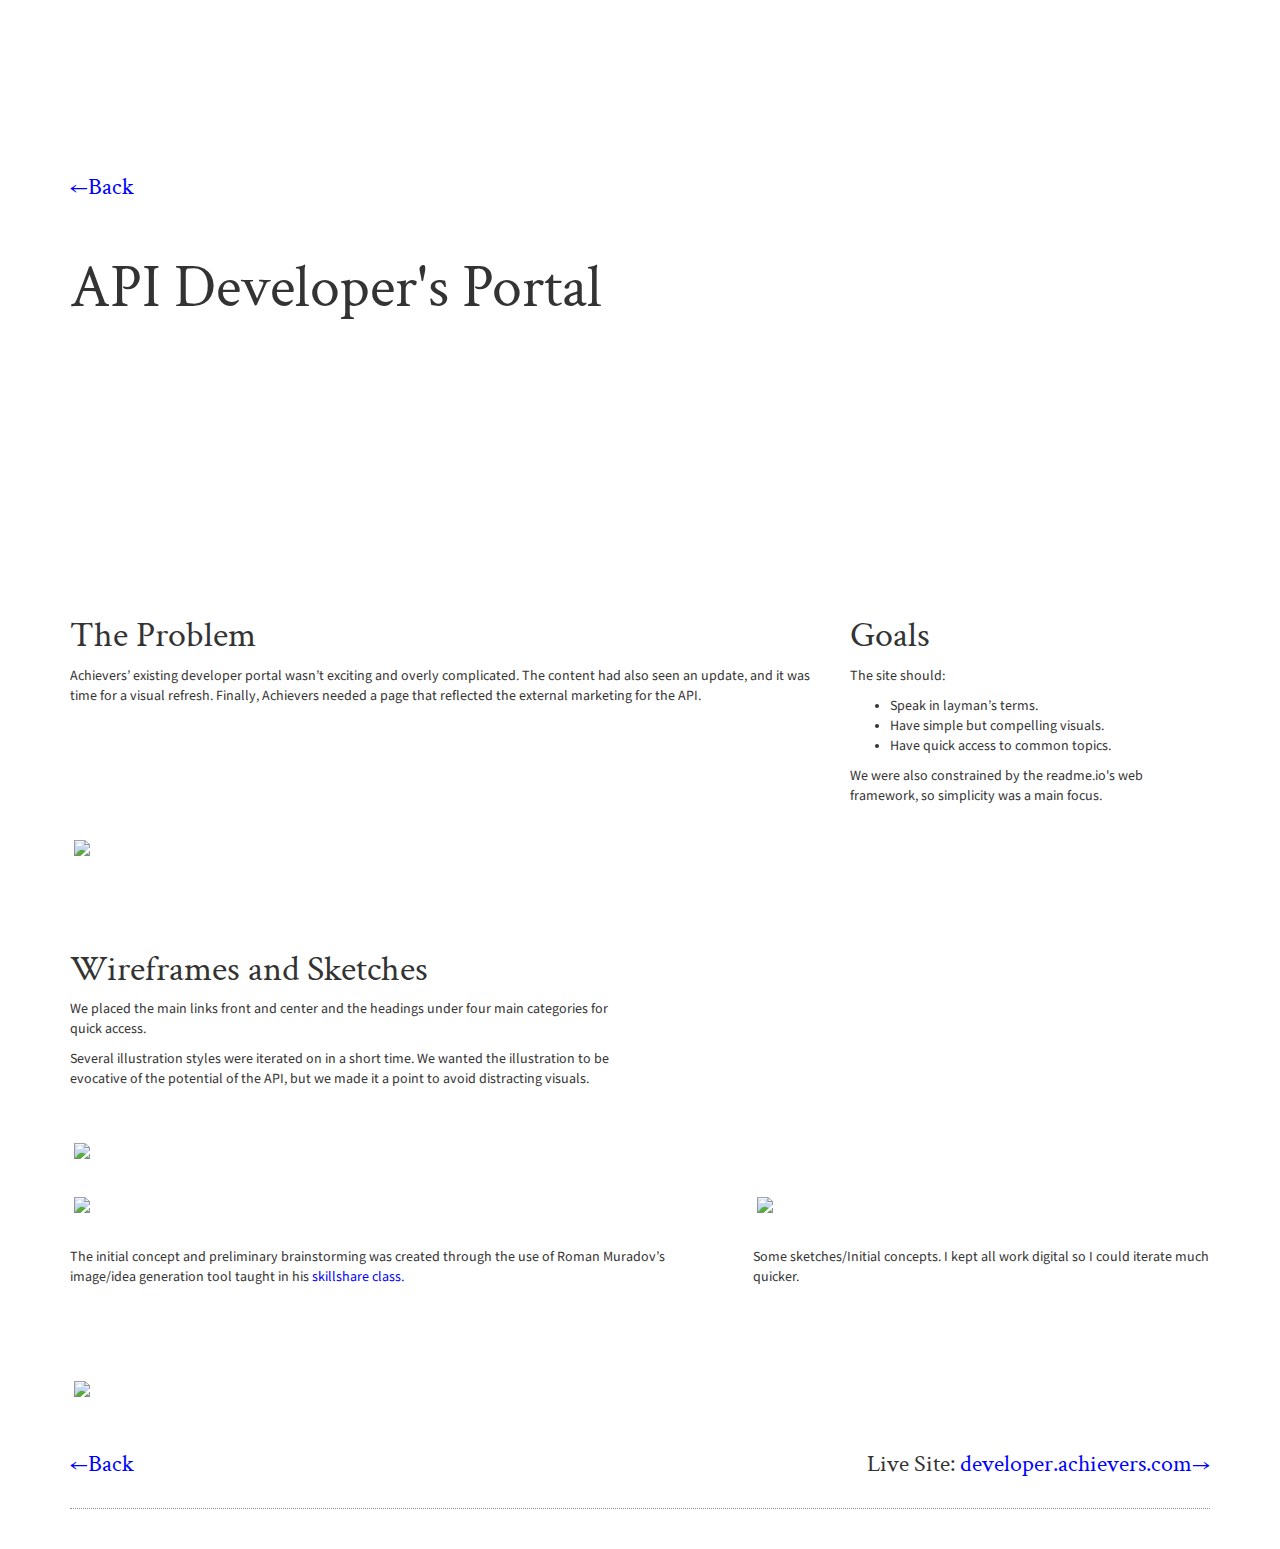
==== api.html @ 87eafa2c "Minor API text changes" ====
<!DOCTYPE html>
<html lang="en">
  <head>
    <meta charset="utf-8">
    <meta http-equiv="X-UA-Compatible" content="IE=edge">
    <meta name="viewport" content="width=device-width, initial-scale=1">
    <!-- The above 3 meta tags *must* come first in the head; any other head content must come *after* these tags -->
    <meta name="description" content="">
    <meta name="author" content="">
 <!--    <link rel="icon" href="bootstrap-3.3.7/dist/favicon.ico"> -->

    <title>VCHENG</title>

    <!-- Bootstrap core CSS -->
    <link href="bootstrap-3.3.7/dist/css/bootstrap.min.css" rel="stylesheet">

    <!-- IE10 viewport hack for Surface/desktop Windows 8 bug -->
    <!--     <link href="bootstrap-3.3.7/dist/css/ie10-viewport-bug-workaround.css" rel="stylesheet"> -->

    <!-- Custom styles for this template -->
    <link href="style.css" rel="stylesheet">

    <!-- Just for debugging purposes. Don't actually copy these 2 lines! -->
    <!--[if lt IE 9]><script src="../../assets/js/ie8-responsive-file-warning.js"></script><![endif]-->
    <!-- <script src="bootstrap-3.3.7/docs/assets/js/ie-emulation-modes-warning.js"></script> -->

    <!-- HTML5 shim and Respond.js for IE8 support of HTML5 elements and media queries -->
    <!--[if lt IE 9]>
      <script src="https://oss.maxcdn.com/html5shiv/3.7.3/html5shiv.min.js"></script>
      <script src="https://oss.maxcdn.com/respond/1.4.2/respond.min.js"></script>
    <![endif]-->

    <!-- FEATHERLIGHT LIGHTBOX -->

    <link href="featherlight-1.7.9/src/featherlight.css" type="text/css" rel="stylesheet" />

    <!-- FAVICONS -->

    <link rel="icon" type="image/png" href="favicon-32x32.png" sizes="32x32" />
    <link rel="icon" type="image/png" href="favicon-16x16.png" sizes="16x16" />

    <!-- FONTS -->
    <link href="https://fonts.googleapis.com/css?family=Work+Sans:100,200,300,400,500,600,700,800,900" rel="stylesheet">
    <link href="https://fonts.googleapis.com/css?family=Crimson+Text" rel="stylesheet">
    <link href="https://fonts.googleapis.com/css?family=Mada:300,400,500,600,700,900" rel="stylesheet">

    <!-- ANALYTICS -->

    <script>
      (function(i,s,o,g,r,a,m){i['GoogleAnalyticsObject']=r;i[r]=i[r]||function(){
      (i[r].q=i[r].q||[]).push(arguments)},i[r].l=1*new Date();a=s.createElement(o),
      m=s.getElementsByTagName(o)[0];a.async=1;a.src=g;m.parentNode.insertBefore(a,m)
      })(window,document,'script','https://www.google-analytics.com/analytics.js','ga');

      ga('create', 'UA-30585007-2', 'auto');
      ga('send', 'pageview');

    </script>

  </head>

  <body>

    <!-- Main jumbotron for a primary marketing message or call to action -->
    <div class="jumbotron">
    <!-- <div class="pulse"><span class="glyphicon glyphicon-plus-sign pulse"></span></div> -->
      <div class="container jumbocontainer">
        <p><a href="index.html"><h3>←Back</h3></a></p><br>
        <h1 class="padded-multi-line jumboheadline">API Developer's Portal</h1>
        <br>
        
        <!-- <p><a class="btn btn-primary btn-lg" href="#" role="button">Learn more &raquo;</a></p> -->
      </div>
    </div>

<!-- NEXT COLUMNS -->

    <div class="container">
      <!-- Example row of columns -->
      <div class="row">
        <div class="col-md-8">
          <h1>The Problem</h1>
          <p>Achievers’ existing developer portal wasn’t exciting and overly complicated. The content had also seen an update, and it was time for a visual refresh. Finally, Achievers needed a page that reflected the external marketing for the API.</p>
        </div>
        <div class="col-md-4">
          <h1>Goals</h1>
          <p>The site should:
          	<ul>
          		<li>Speak in layman’s terms.</li>
          		<li>Have simple but compelling visuals.</li>
          		<li>Have quick access to common topics.</li>
          	</ul>
          	We were also constrained by the readme.io's web framework, so simplicity was a main focus.<br><br>
          </p>
        </div>
      </div>
      <div class="row">
        <div class="col-md-12">
          <img class="thumbnail" src="Images/Portfolio/api/api-before.png"><br><br>
       </div>
      </div>
    </div>

<!-- NEXT COLUMNS -->

    <div class="container">
      <!-- Example row of columns -->
      <div class="row">
        <div class="col-md-6">
          <h1>Wireframes and Sketches</h1>
          <p>We placed the main links front and center and the headings under four main categories for quick access.</p>
          <p>Several illustration styles were iterated on in a short time. We wanted the illustration to be evocative of the potential of the API, but we made it a point to avoid distracting visuals.</p><br><br>
        </div>
      </div>
      <div class="row">
        <div class="col-md-12">
          <img class="thumbnail" src="Images/Portfolio/api/api-wireframes.png">
       </div>
      </div>
      <div class="row">
        <div class="col-md-7">
          <img class="thumbnail" src="Images/Portfolio/api/api-roman.png">
          <p>The initial concept and preliminary brainstorming was created through the use of Roman Muradov’s image/idea generation tool taught in his <a href="https://www.skillshare.com/classes/Expressive-Illustration-From-Ideas-to-Execution/748999642">skillshare class.</a></p><br><br>
       	</div>
        <div class="col-md-5">
          <img class="thumbnail" src="Images/Portfolio/api/api-sketches.png">
          <p>Some sketches/Initial concepts. I kept all work digital so I could iterate much quicker.</p><br><br><br><br>
       	</div>
       </div>
    </div>

<!-- ENGAGEMENT GUIDE -->

    <div class="container">
      <!-- Example row of columns -->
      <div class="row">
        <div class="col-md-12">
          <img class="thumbnail" src="Images/Portfolio/api/api-final2x.png">
        </div>
      </div>
      <div class='row'>
        <div class="col-sm-6">
        <p><a href="index.html"><h3>←Back</h3></a></p>
        </div>
      	<div style="text-align:right;" class="col-sm-6">
      	<p><h3>Live Site: <a href="http://developer.achievers.com">developer.achievers.com→</h3></a></p>
      	</div>
      </div>
    </div> <!-- /container -->

    <div class="container">
      <div class='row'>
      	<div class="col-lg-12">
      	<hr>
      	</div>
      </div>
    </div> <!-- /container -->

    <!-- Bootstrap core JavaScript
    ================================================== -->
    <!-- Placed at the end of the document so the pages load faster -->
    <script src="https://code.jquery.com/jquery-3.2.1.js"></script>
    <script>window.jQuery || document.write('<script src="../../assets/js/vendor/jquery.min.js"><\/script>')</script>
    <script src="bootstrap-3.3.7/dist/js/bootstrap.min.js"></script>
    <!-- IE10 viewport hack for Surface/desktop Windows 8 bug -->
    <!-- <script src="../../assets/js/ie10-viewport-bug-workaround.js"></script> -->

    <!-- FEATHERLIGHT JQUERY -->

    <script src="featherlight-1.7.9/release/featherlight.min.js" type="text/javascript" charset="utf-8"></script>

  </body>
</html>
---- style.css ----
/* Move down content because we have a fixed navbar that is 50px tall */
body {
	padding-top: 50px;
	padding-bottom: 20px;
	font-family: 'Mada', sans-serif;
/*	background: url("Images/introrain.svg");
	background-position: center;
	background-size: stretch;*/
}

h1,h2,h3,h4,h5,h6 {
/*	font-family: 'Work Sans', sans-serif;*/
	font-family: 'Crimson Text', serif;
}

a:link,a:visited,a:active {
	color: blue;
	text-decoration: none;
}

a:hover {
	background-color: yellow;
}

/*BUTTONS*/

.btn {
	border-style: none;
}

/*TYPOGRAPHY*/

p {
	font-weight: 400;
/*	font-size: 18px;*/
}

/*MENU BAR STUFF*/

.navbar {
	background-color: white;
	border-color: transparent;
	transition: all 0.5s ease;
/*	min-height: 100px;*/
}

.navbar:hover {
/*	background: #ffeed9;*/
}

.navbar-default .navbar-nav>.active>a, .navbar-default .navbar-nav>.active>a:focus, .navbar-default .navbar-nav>.active>a:hover {
/*    border-style: solid;
    border-width: 4px 0 0 0;
    border-color: blue;*/
    color: #333;
    background: none;
    background-blend-mode: multiply;
}

.navbar-default .navbar-nav>li>a {
    color: #AAA;
}

.navbar-nav>.active>a:before {
    content:"";
    position: absolute;
	margin-left: auto;
	margin-right: auto;
	left: 0;
	right: 0;
    top: 0px;
    width: 0px;
    height: 0px;
    border-style: solid;
    border-width: 10px 10px 10px 10px;
/*    border-color: #FFDEB5 transparent transparent transparent;*/
    border-color: blue transparent transparent transparent;
    z-index:9999;
}

.jumbotron {
	/*background:url([data-uri]);*/
	/*background:url([data-uri]);*/
	/*padding: 100px 0 100px 0;	*/
	position: static;
/*	overflow: visible;*/
/*	display: block;*/
/*	height: 500px;*/
	background: none;
}

.jumbocontainer {
	padding-top: 4em;
/*	background: url("Images/cover2.jpg");*/
	background-position: center;
	height: 30em;
/*	background: url("Images/introrain.svg");*/
	background-size: cover;
}

@media (min-width: 768px) {
	.jumbotron p {
		font-size: 20px;
	}
}

@media (max-width: 767px) {
	.jumbotron p {
		font-size: 16px;
	}
}

/*.jumbotron p {
	font-weight: 600;
}*/

h1.jumboheadline {
/*	font-weight: 600;*/
	font-size: 60px;
	margin-bottom: .5em;
}

p.jumbointro {
	margin-bottom: 0em;
	font-weight: 400;
	line-height: 1.7em;
}

/*p.jumbotext {
	font-weight: 800;
}*/

.linetop {
	border-width: 1px 0 0 0;
	border-color: gray;
	border-style: solid;
}

.padded-multi-line {
	display: inline-block;
/*	background: white;
	box-shadow: 5px 0px 0px white, -5px 0px 0px white;*/
}

img.portrait {
	margin-top: -30px;
	max-width: 40%;
	/*border-color: white;
	border-style: solid;
	border-width: 120px;*/
	/*background-size: 600px;*/
	/*background: url("Images/Victor-bw.png");*/
	/*background: url("Images/DSC01836.JPG");*/
	/*background-size: contain;*/
	/*background-position: center top;*/
	background-repeat: no-repeat;
	/*mix-blend-mode: hard-light;*/
/*	margin: auto;*/
	position: absolute;
	/*overflow: visible;*/
	display: block;
	z-index:-1;
}

/*TITLE STUFF*/

.container>h1, .container>p {
/*	margin-left: 5%;
	margin-right: 5%;*/
}

/*IMAGE HANDLING*/
img.thumbnail {
	width: 100%;
	border: none;
	margin-bottom: 30px;
}

hr.special {
	width: 100%;
}

hr {
	border-top: 1px dotted #8c8b8b;
}


/*BACKGROUND*/

.introrain {
	width: 100%;
	height: 100%;
	position: fixed;
	top: 0;
	left: 0;
/*	background: url("Images/introrain.svg") #ffeed9;*/
	/*background: #fff;*/
	background-blend-mode: none;
	background-size: cover;
	z-index: -1;
	opacity: 1;
}

@keyframes hueshift {
  0% {
    background: blue;
  }
  50% {
    fill: blue;
  }
  100%{
  	background-color: yellow;
  }
}

@keyframes fade {
  0%, 100% {
    opacity: 50;
  }
  
  50% {
    opacity: 0;
  }

  100% {
  	opacity: 50;
  }
}

div.pulse {
	display: none;
	color: #ffb37c;
  	position:absolute;
  	font-size: 60px;
  	transform: translate(-150px,00px) rotate(-30deg);
  	z-index: -1;
  	animation-name: rotate;
    animation-duration: 1.5s;
    animation-iteration-count: infinite;
}

@keyframes rotate {
  from {
    transform: rotate(0deg);
  }
  to {
    transform: rotate(360deg);
  }
}

/*span.pulse {
    font-style: normal;
    transform-origin: 2px 2px;
    animation: rotate 1.5s infinite linear;
    display: inline-block;
    color: red;
}*/
---- featherlight-1.7.9/src/featherlight.css ----
/**
 * Featherlight – ultra slim jQuery lightbox
 * Version 1.7.9 - http://noelboss.github.io/featherlight/
 *
 * Copyright 2017, Noël Raoul Bossart (http://www.noelboss.com)
 * MIT Licensed.
**/
@media all {
	html.with-featherlight {
		/* disable global scrolling when featherlights are visible */
/*		overflow: hidden;*/
	}

	.featherlight {
		display: none;

		/* dimensions: spanning the background from edge to edge */
		position:fixed;
		top: 0; right: 0; bottom: 0; left: 0;
		z-index: 2147483647; /* z-index needs to be >= elements on the site. */

		/* position: centering content */
		text-align: center;

		/* insures that the ::before pseudo element doesn't force wrap with fixed width content; */
		white-space: nowrap;

		/* styling */
		cursor: pointer;
		background: #333;
		/* IE8 "hack" for nested featherlights */
		background: rgba(0, 0, 0, 0);
	}

	/* support for nested featherlights. Does not work in IE8 (use JS to fix) */
	.featherlight:last-of-type {
		background: rgba(0, 0, 0, 0.8);
	}

	.featherlight:before {
		/* position: trick to center content vertically */
		content: '';
		display: inline-block;
		height: 100%;
		vertical-align: middle;
	}

	.featherlight .featherlight-content {
		/* make content container for positioned elements (close button) */
		position: relative;

		/* position: centering vertical and horizontal */
		text-align: left;
		vertical-align: middle;
		display: inline-block;

		/* dimensions: cut off images */
		overflow: auto;
		padding: 25px 25px 0;
		border-bottom: 25px solid transparent;

		/* dimensions: handling large content */
		margin-left: 5%;
		margin-right: 5%;
		max-height: 95%;

		/* styling */
		background: #fff;
		cursor: auto;

		/* reset white-space wrapping */
		white-space: normal;
	}

	/* contains the content */
	.featherlight .featherlight-inner {
		/* make sure its visible */
		display: block;
	}

	/* don't show these though */
	.featherlight script.featherlight-inner,
	.featherlight link.featherlight-inner,
	.featherlight style.featherlight-inner {
		display: none;
	}

	.featherlight .featherlight-close-icon {
		/* position: centering vertical and horizontal */
		position: absolute;
		z-index: 9999;
		top: 0;
		right: 0;

		/* dimensions: 25px x 25px */
		line-height: 25px;
		width: 25px;

		/* styling */
		cursor: pointer;
		text-align: center;
		font-family: Arial, sans-serif;
		background: #fff; /* Set the background in case it overlaps the content */
		background: rgba(255, 255, 255, 0.3);
		color: #000;
		border: none;
		padding: 0;
	}

	/* See http://stackoverflow.com/questions/16077341/how-to-reset-all-default-styles-of-the-html5-button-element */
	.featherlight .featherlight-close-icon::-moz-focus-inner {
		border: 0;
		padding: 0;
	}

	.featherlight .featherlight-image {
		/* styling */
		width: 100%;
	}


	.featherlight-iframe .featherlight-content {
		/* removed the border for image croping since iframe is edge to edge */
		border-bottom: 0;
		padding: 0;
		-webkit-overflow-scrolling: touch;
		overflow-y: scroll;
	}

	.featherlight iframe {
		/* styling */
		border: none;
	}

	.featherlight * { /* See https://github.com/noelboss/featherlight/issues/42 */
		-webkit-box-sizing: border-box;
		-moz-box-sizing: border-box;
		box-sizing: border-box;
	}
}

/* handling phones and small screens */
@media only screen and (max-width: 1024px) {
	.featherlight .featherlight-content {
		/* dimensions: maximize lightbox with for small screens */
		margin-left: 0;
		margin-right: 0;
		max-height: 98%;

		padding: 10px 10px 0;
		border-bottom: 10px solid transparent;
	}
}

/* hide non featherlight items when printing */
@media print {
	@page {size: landscape}

	html.with-featherlight > * > :not(.featherlight) {
		display: none;
	}
}
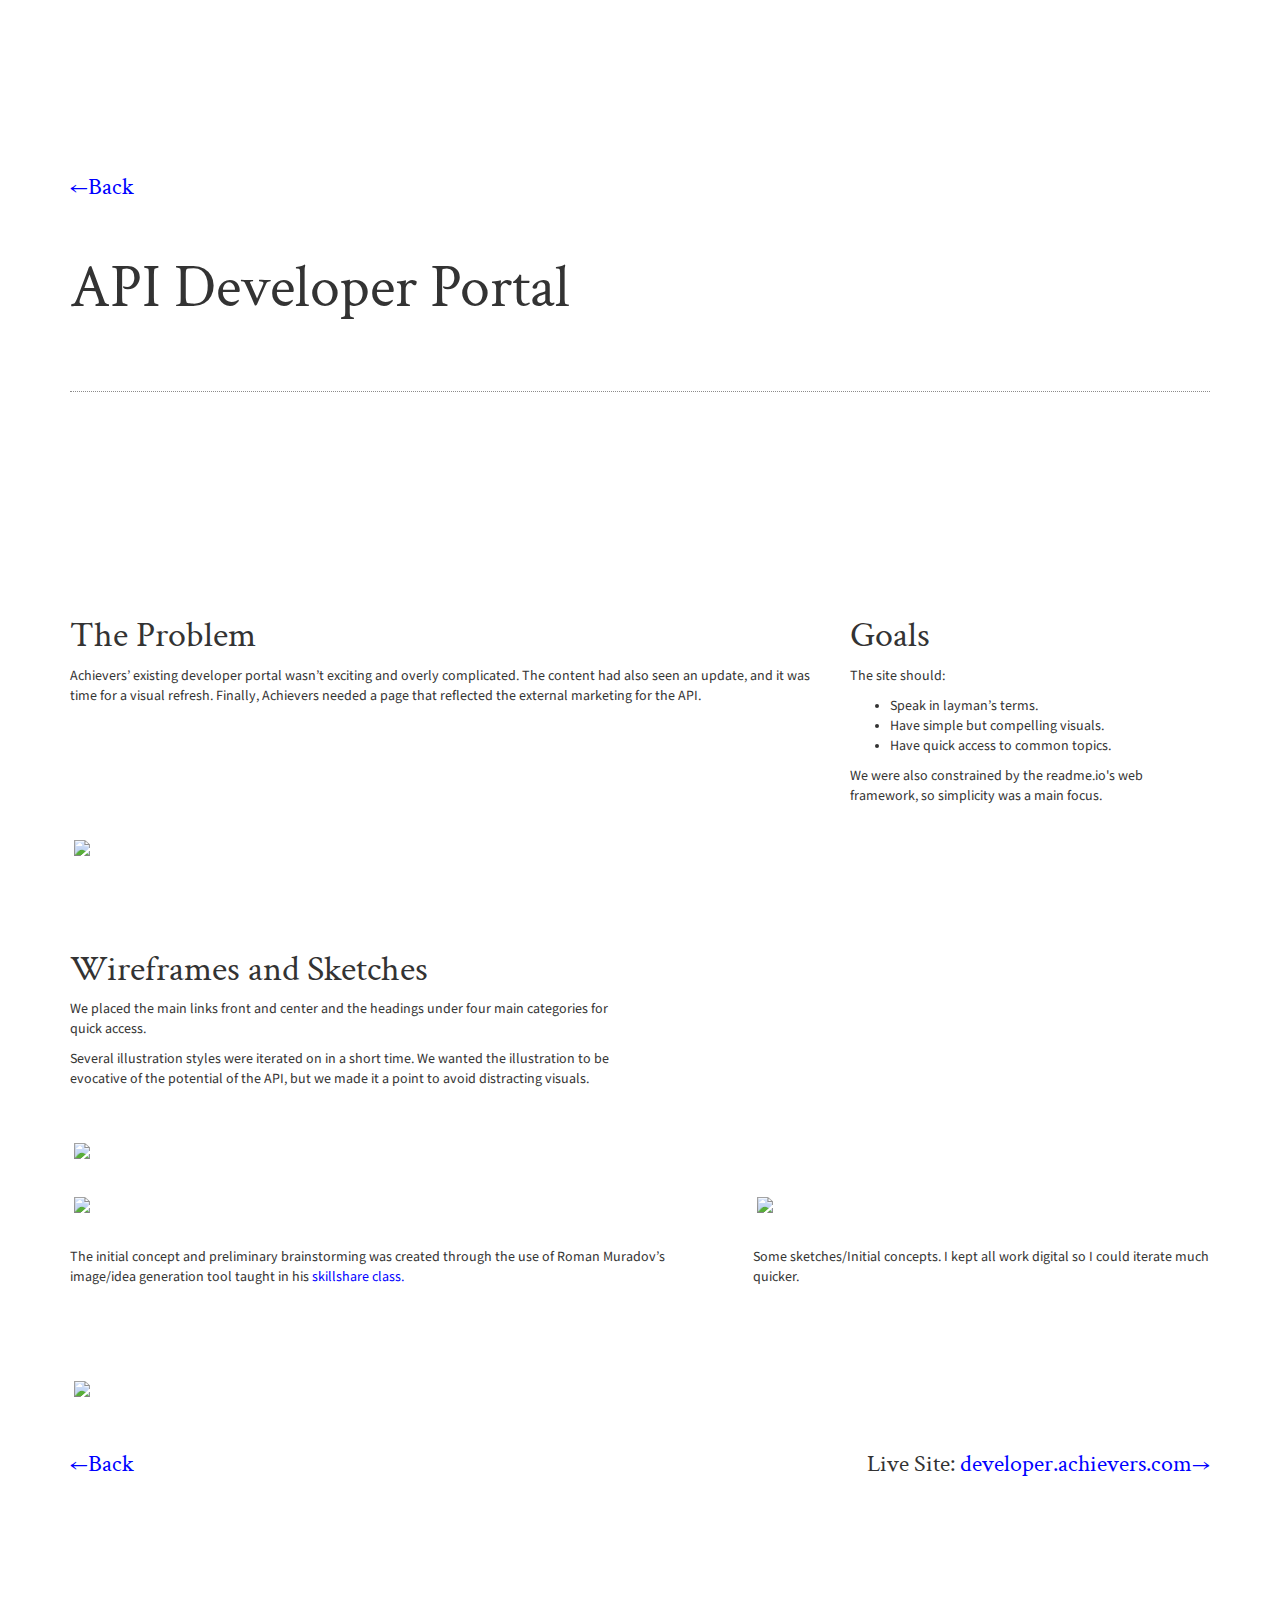
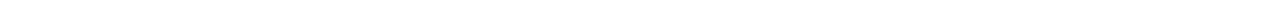
==== commit 0fd4e99d: "Flow Overhaul" ====
--- a/api.html
+++ b/api.html
@@ -66,7 +66,8 @@
     <!-- <div class="pulse"><span class="glyphicon glyphicon-plus-sign pulse"></span></div> -->
       <div class="container jumbocontainer">
         <p><a href="index.html"><h3>←Back</h3></a></p><br>
-        <h1 class="padded-multi-line jumboheadline">API Developer's Portal</h1>
+        <h1 class="padded-multi-line jumboheadline">API Developer Portal</h1><br>
+        <p class="padded-multi-line jumbointro"></p><hr>
         <br>
         
         <!-- <p><a class="btn btn-primary btn-lg" href="#" role="button">Learn more &raquo;</a></p> -->
@@ -99,11 +100,6 @@
           <img class="thumbnail" src="Images/Portfolio/api/api-before.png"><br><br>
        </div>
       </div>
-    </div>
-
-<!-- NEXT COLUMNS -->
-
-    <div class="container">
       <!-- Example row of columns -->
       <div class="row">
         <div class="col-md-6">
@@ -127,11 +123,6 @@
           <p>Some sketches/Initial concepts. I kept all work digital so I could iterate much quicker.</p><br><br><br><br>
        	</div>
        </div>
-    </div>
-
-<!-- ENGAGEMENT GUIDE -->
-
-    <div class="container">
       <!-- Example row of columns -->
       <div class="row">
         <div class="col-md-12">
@@ -144,14 +135,6 @@
         </div>
       	<div style="text-align:right;" class="col-sm-6">
       	<p><h3>Live Site: <a href="http://developer.achievers.com">developer.achievers.com→</h3></a></p>
-      	</div>
-      </div>
-    </div> <!-- /container -->
-
-    <div class="container">
-      <div class='row'>
-      	<div class="col-lg-12">
-      	<hr>
       	</div>
       </div>
     </div> <!-- /container -->
--- a/style.css
+++ b/style.css
@@ -32,7 +32,7 @@
 
 p {
 	font-weight: 400;
-/*	font-size: 18px;*/
+/*	font-size: 16px;*/
 }
 
 /*MENU BAR STUFF*/
@@ -248,6 +248,12 @@
   }
 }
 
+/*SPACING*/
+
+.container {
+	padding-bottom: 8em;
+}
+
 /*span.pulse {
     font-style: normal;
     transform-origin: 2px 2px;
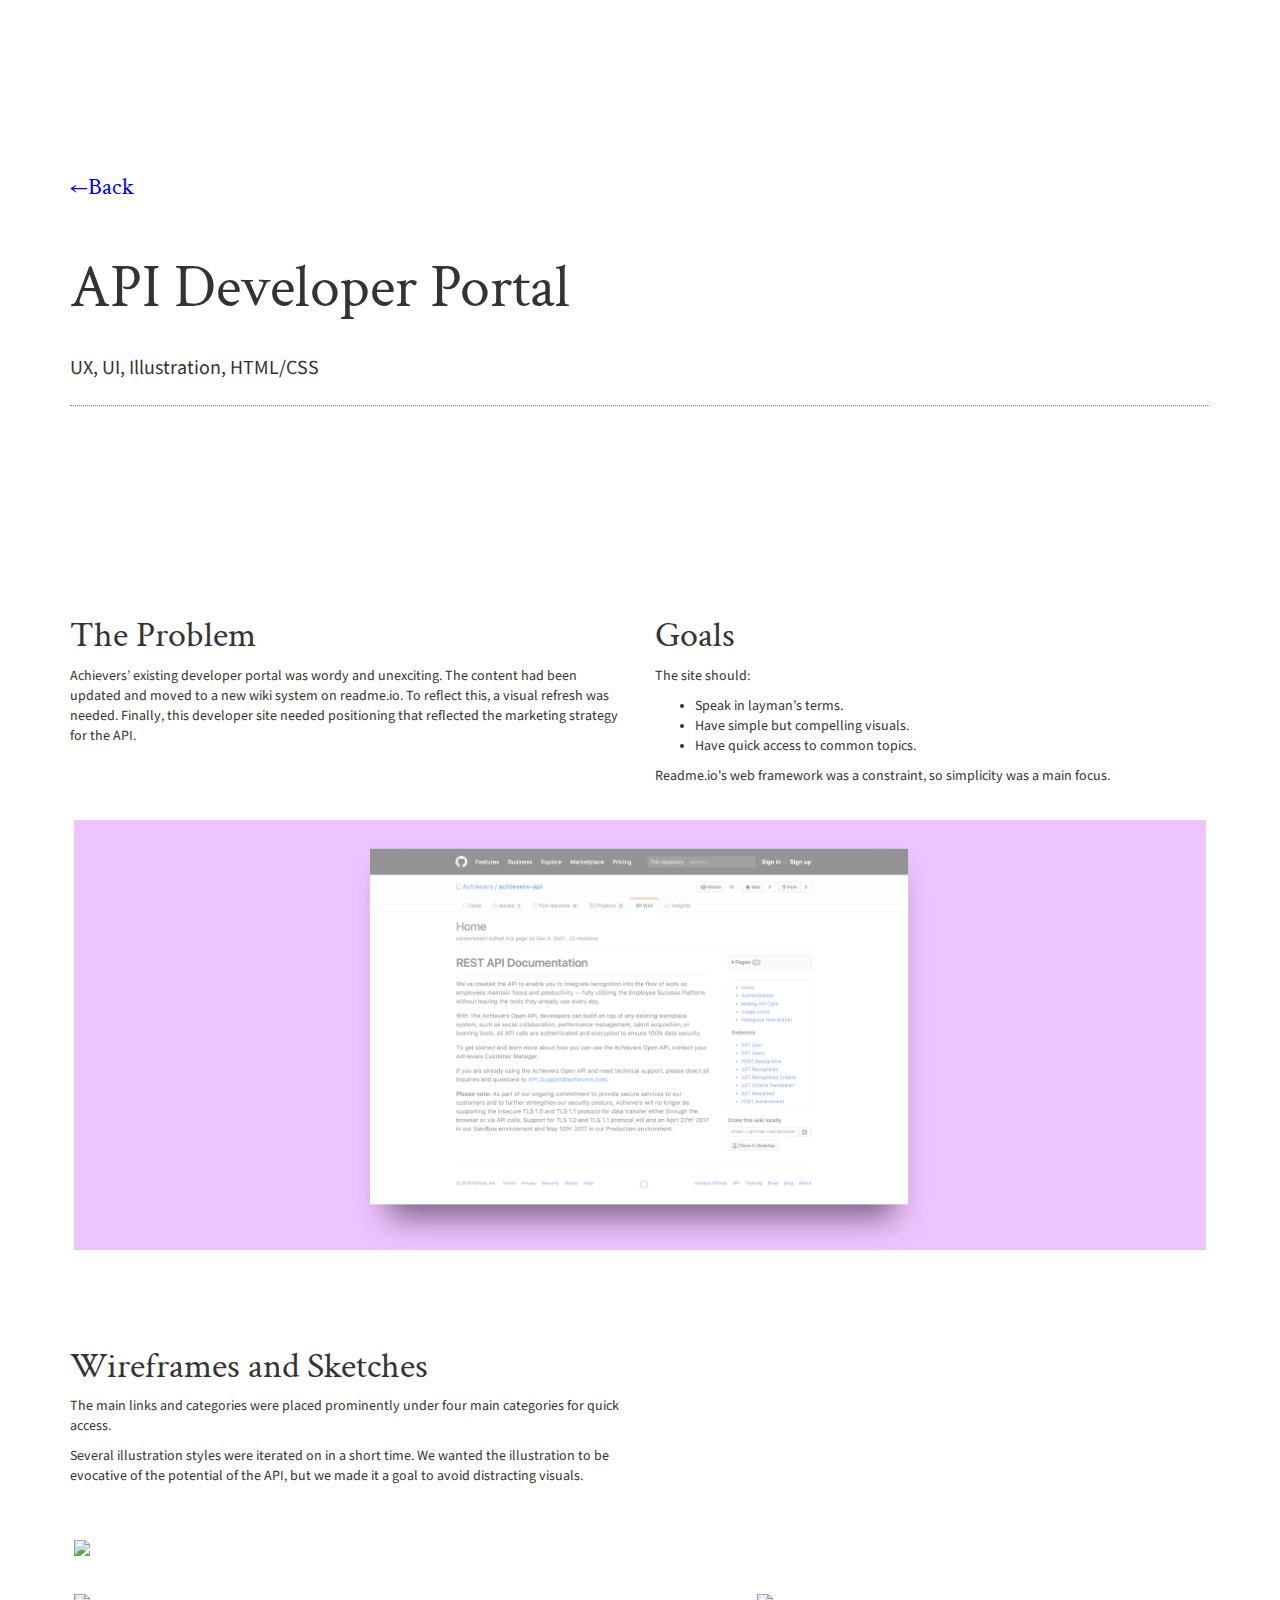
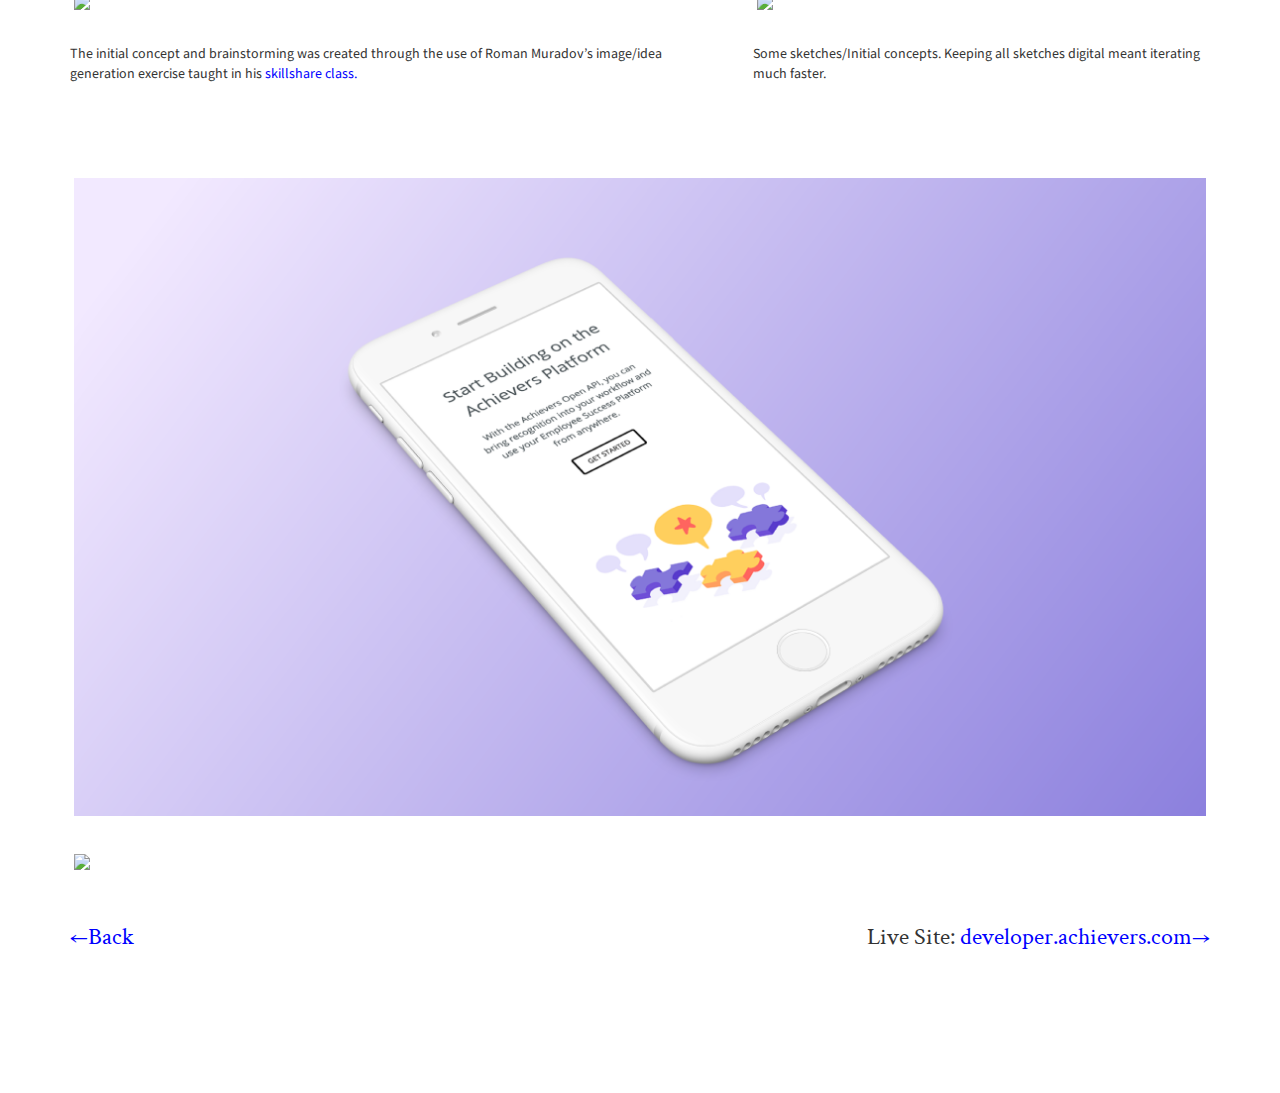
==== commit 9a062f6d: "Merge pull request #37 from vcvision/wordpress-build" ====
--- a/api.html
+++ b/api.html
@@ -67,7 +67,7 @@
       <div class="container jumbocontainer">
         <p><a href="index.html"><h3>←Back</h3></a></p><br>
         <h1 class="padded-multi-line jumboheadline">API Developer Portal</h1><br>
-        <p class="padded-multi-line jumbointro"></p><hr>
+        <p class="padded-multi-line jumbointro">UX, UI, Illustration, HTML/CSS</p><hr>
         <br>
         
         <!-- <p><a class="btn btn-primary btn-lg" href="#" role="button">Learn more &raquo;</a></p> -->
@@ -79,11 +79,11 @@
     <div class="container">
       <!-- Example row of columns -->
       <div class="row">
-        <div class="col-md-8">
+        <div class="col-md-6">
           <h1>The Problem</h1>
-          <p>Achievers’ existing developer portal wasn’t exciting and overly complicated. The content had also seen an update, and it was time for a visual refresh. Finally, Achievers needed a page that reflected the external marketing for the API.</p>
+          <p>Achievers’ existing developer portal was wordy and unexciting. The content had been updated and moved to a new wiki system on readme.io. To reflect this, a visual refresh was needed. Finally, this developer site needed positioning that reflected the marketing strategy for the API.</p>
         </div>
-        <div class="col-md-4">
+        <div class="col-md-6">
           <h1>Goals</h1>
           <p>The site should:
           	<ul>
@@ -91,7 +91,7 @@
           		<li>Have simple but compelling visuals.</li>
           		<li>Have quick access to common topics.</li>
           	</ul>
-          	We were also constrained by the readme.io's web framework, so simplicity was a main focus.<br><br>
+          	Readme.io's web framework was a constraint, so simplicity was a main focus.<br><br>
           </p>
         </div>
       </div>
@@ -104,8 +104,8 @@
       <div class="row">
         <div class="col-md-6">
           <h1>Wireframes and Sketches</h1>
-          <p>We placed the main links front and center and the headings under four main categories for quick access.</p>
-          <p>Several illustration styles were iterated on in a short time. We wanted the illustration to be evocative of the potential of the API, but we made it a point to avoid distracting visuals.</p><br><br>
+          <p>The main links and categories were placed prominently under four main categories for quick access.</p>
+          <p>Several illustration styles were iterated on in a short time. We wanted the illustration to be evocative of the potential of the API, but we made it a goal to avoid distracting visuals.</p><br><br>
         </div>
       </div>
       <div class="row">
@@ -116,17 +116,22 @@
       <div class="row">
         <div class="col-md-7">
           <img class="thumbnail" src="Images/Portfolio/api/api-roman.png">
-          <p>The initial concept and preliminary brainstorming was created through the use of Roman Muradov’s image/idea generation tool taught in his <a href="https://www.skillshare.com/classes/Expressive-Illustration-From-Ideas-to-Execution/748999642">skillshare class.</a></p><br><br>
+          <p>The initial concept and brainstorming was created through the use of Roman Muradov’s image/idea generation exercise taught in his <a href="https://www.skillshare.com/classes/Expressive-Illustration-From-Ideas-to-Execution/748999642">skillshare class.</a></p><br><br>
        	</div>
         <div class="col-md-5">
           <img class="thumbnail" src="Images/Portfolio/api/api-sketches.png">
-          <p>Some sketches/Initial concepts. I kept all work digital so I could iterate much quicker.</p><br><br><br><br>
+          <p>Some sketches/Initial concepts. Keeping all sketches digital meant iterating much faster.</p><br><br><br><br>
        	</div>
        </div>
       <!-- Example row of columns -->
       <div class="row">
         <div class="col-md-12">
-          <img class="thumbnail" src="Images/Portfolio/api/api-final2x.png">
+          <img class="thumbnail" src="Images/Portfolio/api/api-final-mobile.png">
+        </div>
+      </div>
+      <div class="row">
+        <div class="col-md-12">
+          <img class="thumbnail" src="Images/Portfolio/api/api-final-ipad.png">
         </div>
       </div>
       <div class='row'>
